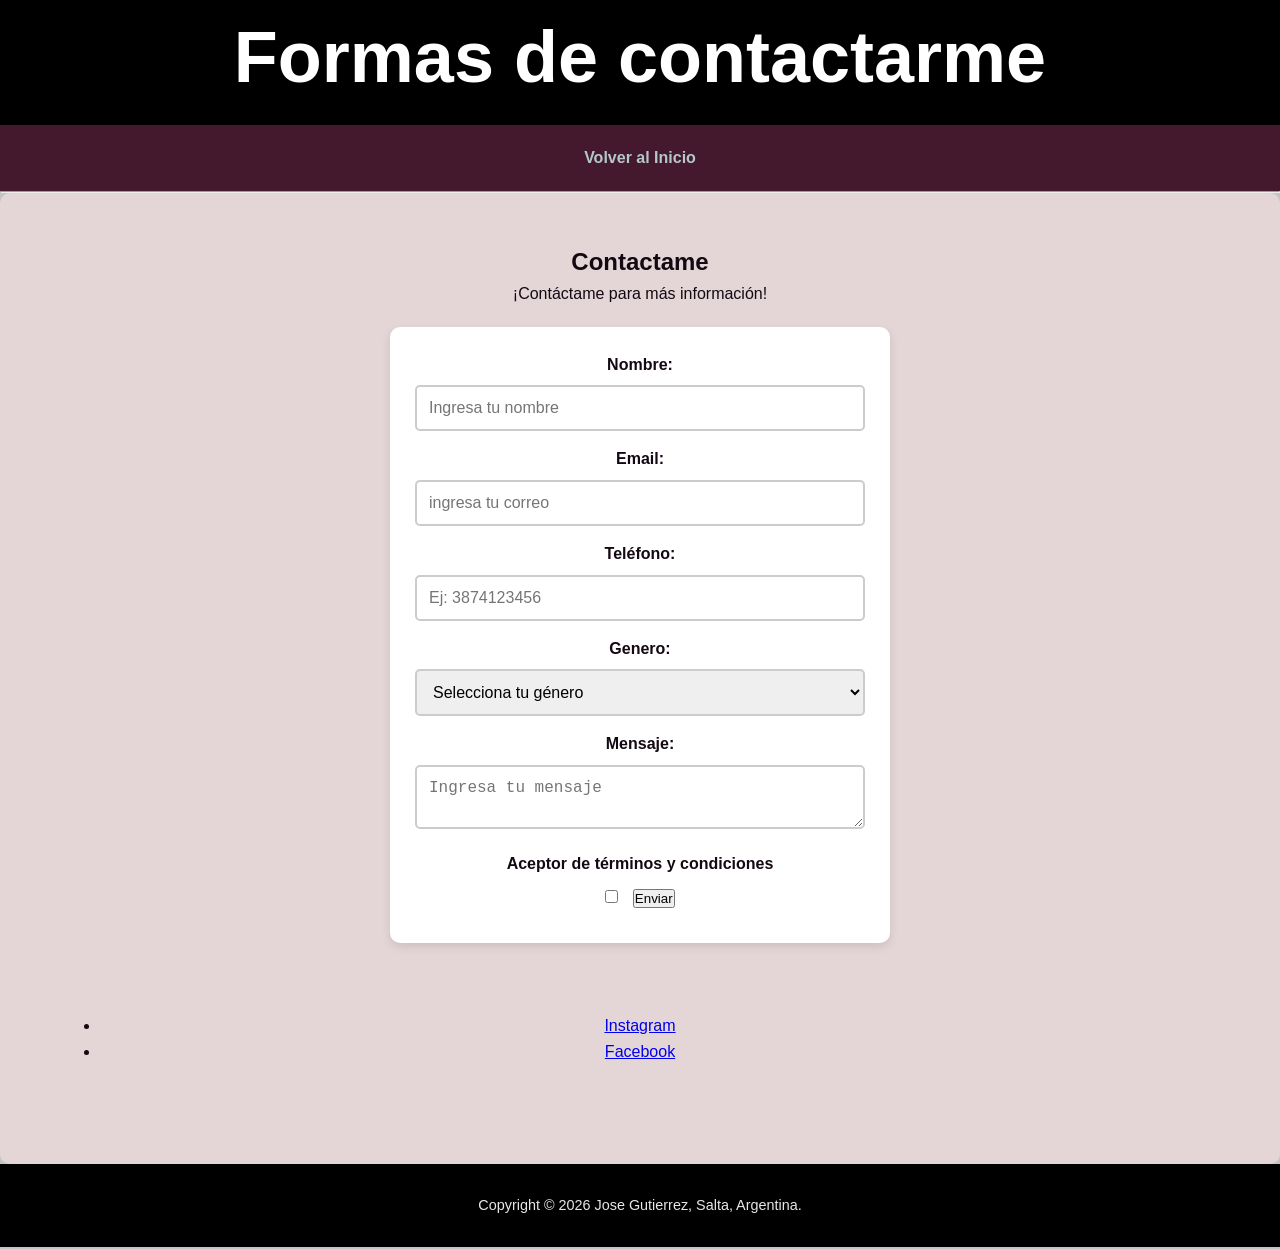
==== contact.html @ 1a303deb "vincular navegacion index y contact" ====
<!DOCTYPE html>
<html lang="es">
<head>
    <meta charset="UTF-8">
    <meta name="viewport" content="width=device-width, initial-scale=1.0">
    <title>Jose Gutierrez - Mi primera pagina</title>
    <link rel="stylesheet" href="style.css">

</head>
<body>
    <header>
        <h1>Formas de contactarme</h1>
        <nav>
            <a href="index.html">Volver al Inicio</a>
        </nav>
    </header>
    
     <hr>

    <main>
        <section id="contacto" class="section-container">
            <div >
                <h1 class="title">Contactame</h1>
                <p>¡Contáctame para más información!</p>
                <form action="" class="form-container">
                    
                    <label for="nombre">Nombre:</label>
                    <input type="text" id="nombre" name="nombre" required placeholder="Ingresa tu nombre" minlength="3">
                    <label for="email">Email:</label>
                    <input type="email" id="email" name="email" required placeholder="ingresa tu correo">
                    <label for="telefono">Teléfono:</label>
                    <input type="tel" id="telefono" name="telefono" placeholder="Ej: 3874123456" pattern="[0-9]{10}" 
                    title="Debe contener 10 dígitos (característica sin 0 y número sin 15)"
                    required>
                    <label for="genero">Genero:</label>
                    <select id="genero" name="genero" required>
                        <option value="">Selecciona tu género</option>
                        <option value="masculino">Masculino</option>
                        <option value="femenino">Femenino</option>
                        <option value="otro">Otro</option>
                    </select>
                    <label for="mensaje">Mensaje:</label>
                    <textarea id="mensaje" name="mensaje" required placeholder="Ingresa tu mensaje" minlength="10"></textarea>
                    <label for="terminos">Aceptor de términos y condiciones</label>
                    <input class="input-checkbox" type="checkbox" id="terminos" name="terminos" required>
                    <button type="submit">Enviar</button>
                </form>
            </div>

        <section id="redes">
            <ul>
                <li><a href="https://www.instagram.com/josemgutierrez99" target="_blank">Instagram</a></li>
                <li><a href="https://www.facebook.com/profile.php?id=100080589291864" target="_blank">Facebook</a></li>
            </ul>
        </section>
    </main>

    <footer>
        <p>Copyright © 2026 Jose Gutierrez, Salta, Argentina.</p>
    </footer>
</body>
</html>
---- style.css ----
/* 1. general */
* {
    margin: 0;
    padding: 0;
    box-sizing: border-box;
}

body {
    background-color: #c4c4c4; /* Fondo gris */
    font-family: 'Arial', sans-serif;   
    line-height: 1.6;
    color: #140913;
    padding: 0px;
}

/* 2. Encabezado (Header) */
header {
    text-align: center;
    padding: 0px 0px;
    background: rgb(0, 0, 0);
    color: white;
}

header h1 {
    font-size: 4.5rem;  
    margin-bottom: 10px;/* Título grande y con espacio debajo */
}

header hr { 
    width: 100%;
    height: 5px;  
    background-color: #000000;/* Línea negra debajo del título */
    border: none;
    margin: 20px auto;
}

/* 3. Navegación (Menu) */
nav {
    background-color: #44192d;
    padding: 20px;
    text-align: center;
    top: 0;
    z-index: 1000;
}
nav ul li {
    display: inline; /* Pone los links uno al lado del otro */
    margin: 0 50px;
}
nav a {
    text-decoration: none;
    color: #b5c7c9;
    font-weight: bold;
    transition: color 0.3s;
}
/* 4. Principal */
section {
    background-color: rgb(228, 214, 214);
    padding: 50px;
    border-radius: 10px;
    text-align: center;/* Centra el texto dentro de la sección */
}

h2 {
    color: #06021d;
    margin-bottom: 20px;
}
/* 5. Imágenes */
img {
    display: block;
    margin: 10px auto;
    border-radius: 10px; /* Bordes redondeados en las fotos */
    max-width: 100%; /* Para que no se salgan de la pantalla en celulares */
    height: auto;
}

/* 6. Listas y Enlaces de contacto */

.form-container {
    max-width: 500px;
    margin: 20px auto;
    padding: 25px;
    background-color: #ffffff;
    border-radius: 10px; 
    box-shadow: 0 4px 10px rgba(0,0,0,0.1);
}

.form-container label {
    display: block; 
    margin-bottom: 8px;
    font-weight: bold;
}

.form-container input, 
.form-container select, 
.form-container textarea {
    width: 100%; 
    padding: 12px; 
    margin-bottom: 15px;
    border: 2px solid #ccc;
    border-radius: 5px;
    box-sizing: border-box;
    font-size: 16px;
}

input:focus, select:focus, textarea:focus {
    outline: none;
    border-color: #3498db;
    box-shadow: 0 0 8px rgba(52, 152, 219, 0.3);
}

input:valid, select:valid, textarea:valid {
    border-color: #2ecc71;
    background-color: #f0fff4;
}

input:invalid:not(:placeholder-shown),
textarea:invalid:not(:placeholder-shown) {
    border-color: #e74c3c;
    background-color: #fff5f5;
}

.input-checkbox {
    width: auto !important;
    margin-right: 10px;
}

/* 7. Pie de página (Footer) */
footer {
    text-align: center;
    padding: 30px;
    color: #e7e7e7;
    font-size: 0.9rem;
    background: rgb(0, 0, 0);
}
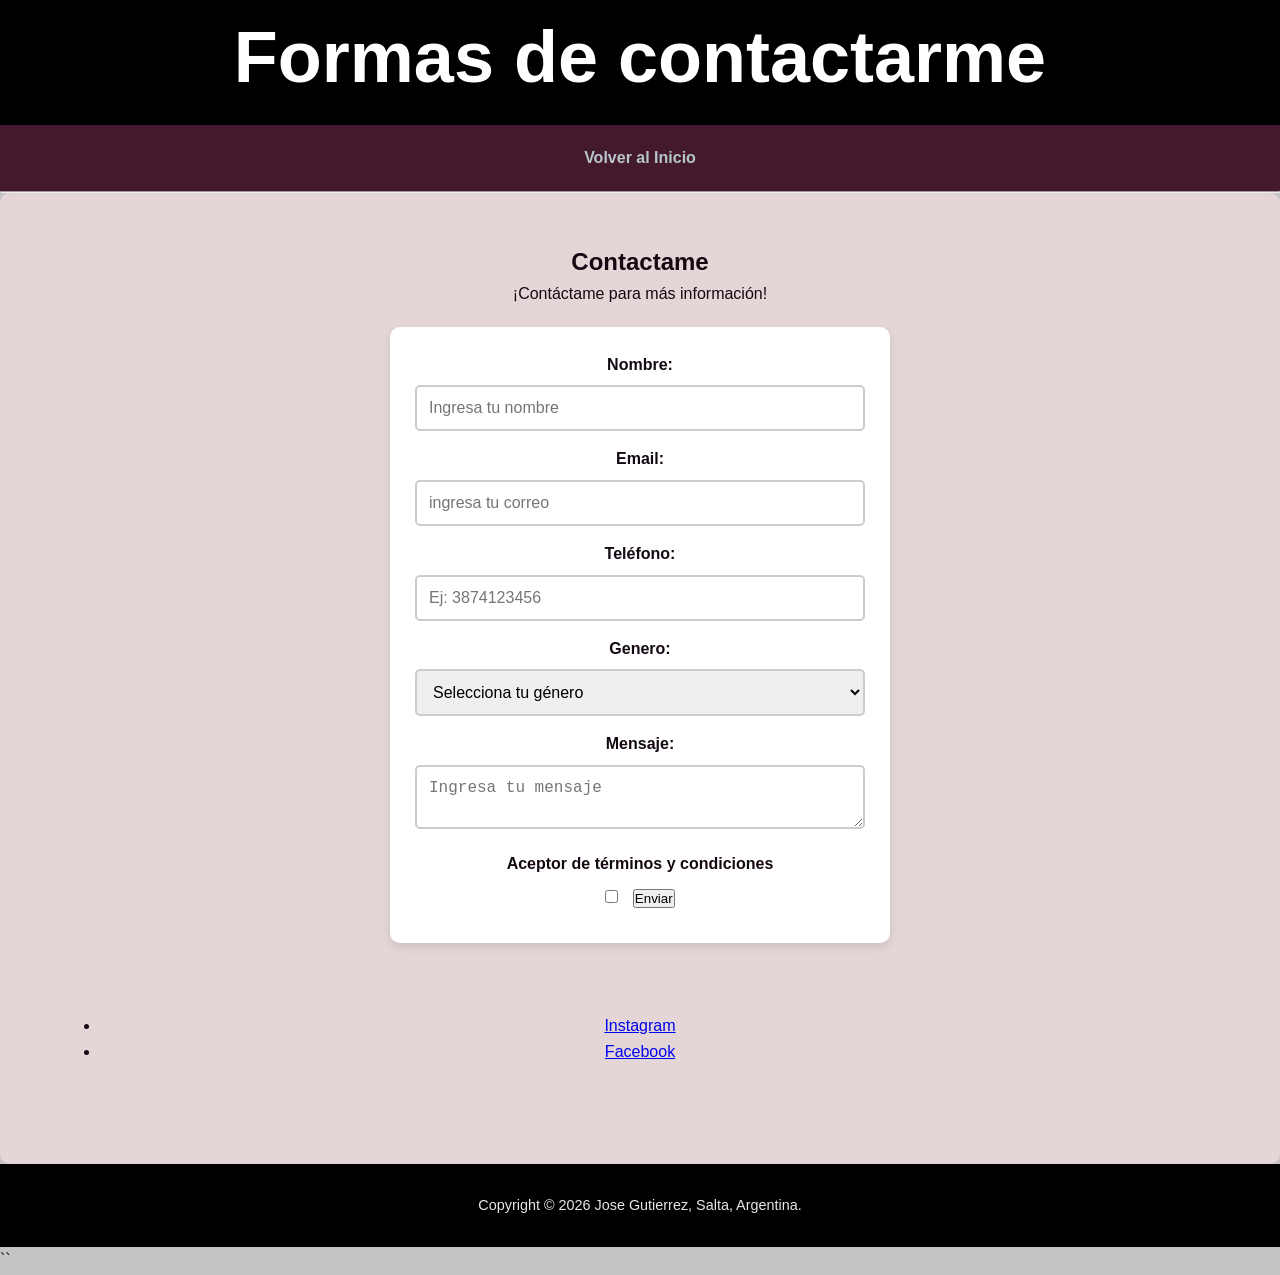
==== commit fc14598e: "Crear pagina de contacto contact.html" ====
--- a/contact.html
+++ b/contact.html
@@ -59,4 +59,5 @@
         <p>Copyright © 2026 Jose Gutierrez, Salta, Argentina.</p>
     </footer>
 </body>
-</html>+</html>
+``
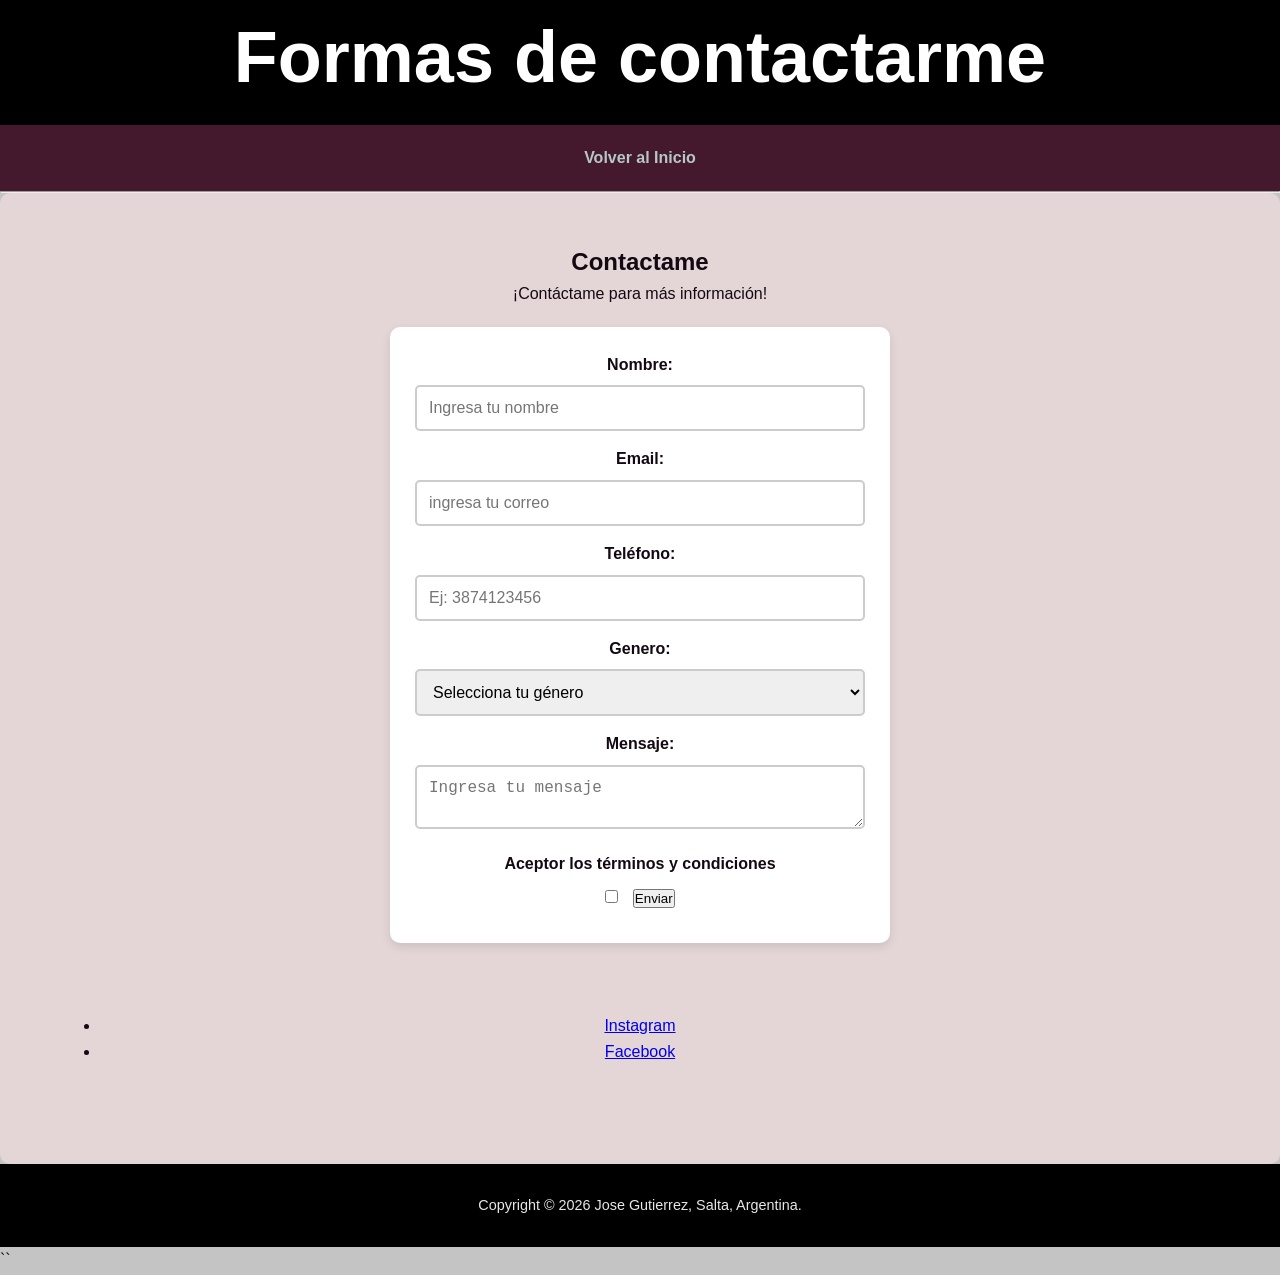
==== commit 2379679d: "Implementar validaciones HTML5 en el formulario" ====
--- a/contact.html
+++ b/contact.html
@@ -41,7 +41,7 @@
                     </select>
                     <label for="mensaje">Mensaje:</label>
                     <textarea id="mensaje" name="mensaje" required placeholder="Ingresa tu mensaje" minlength="10"></textarea>
-                    <label for="terminos">Aceptor de términos y condiciones</label>
+                    <label for="terminos">Aceptor los términos y condiciones</label>
                     <input class="input-checkbox" type="checkbox" id="terminos" name="terminos" required>
                     <button type="submit">Enviar</button>
                 </form>
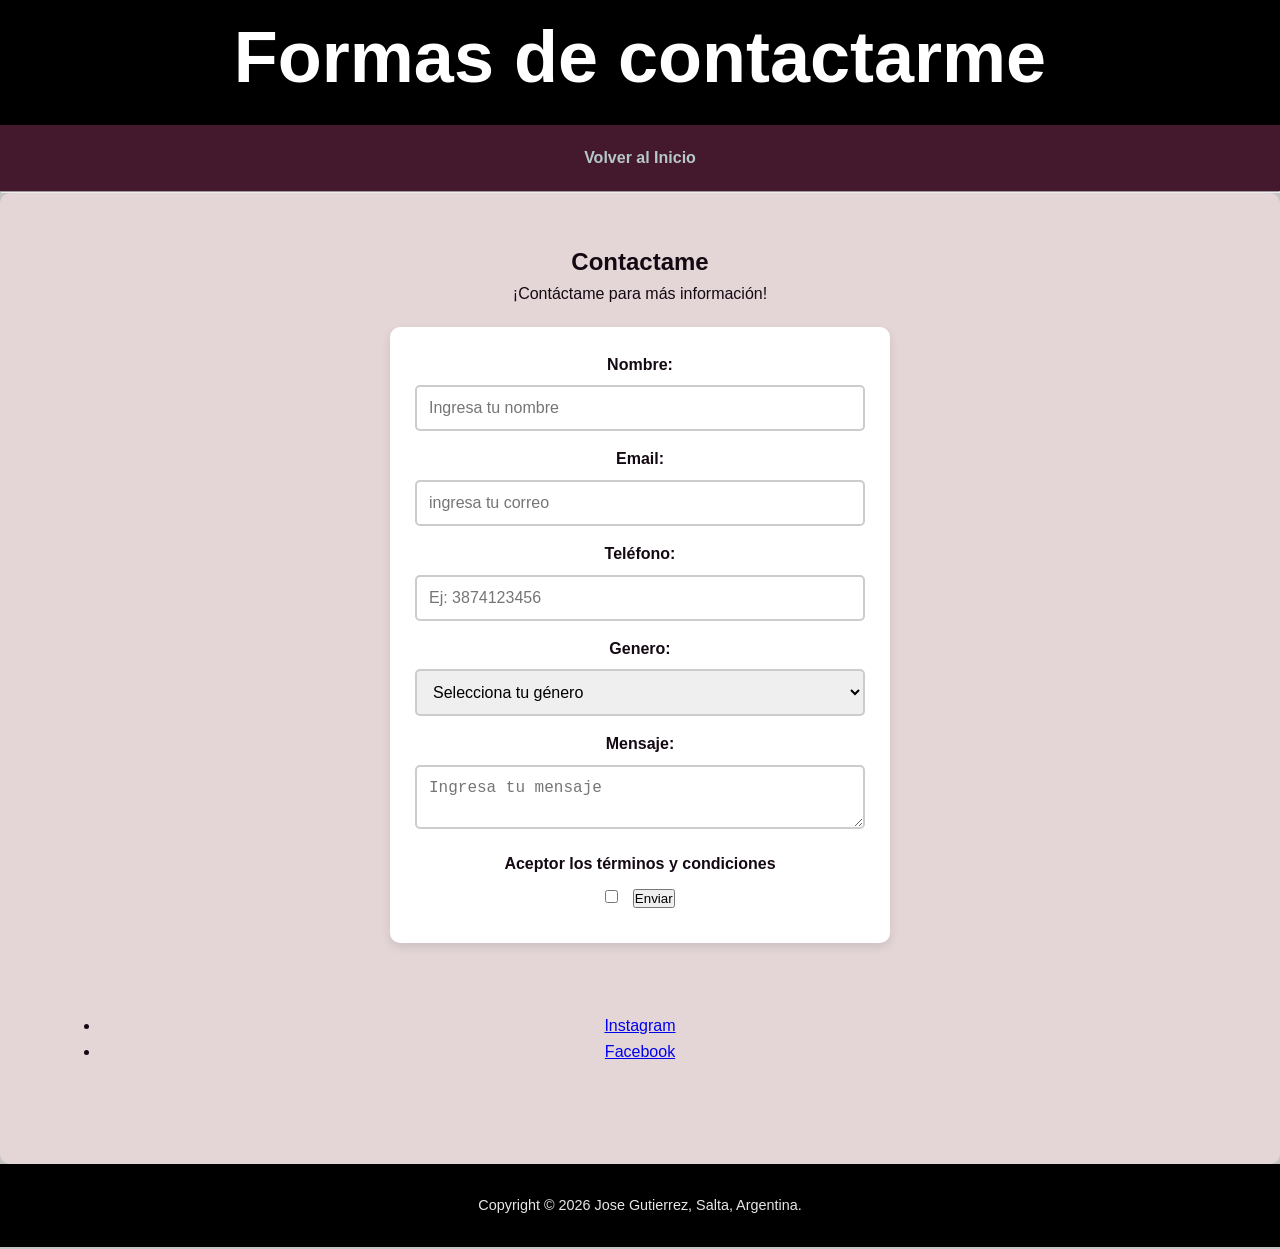
==== commit fcd68fbd: "Agregar enlaces a redes sociales" ====
--- a/contact.html
+++ b/contact.html
@@ -60,4 +60,3 @@
     </footer>
 </body>
 </html>
-``
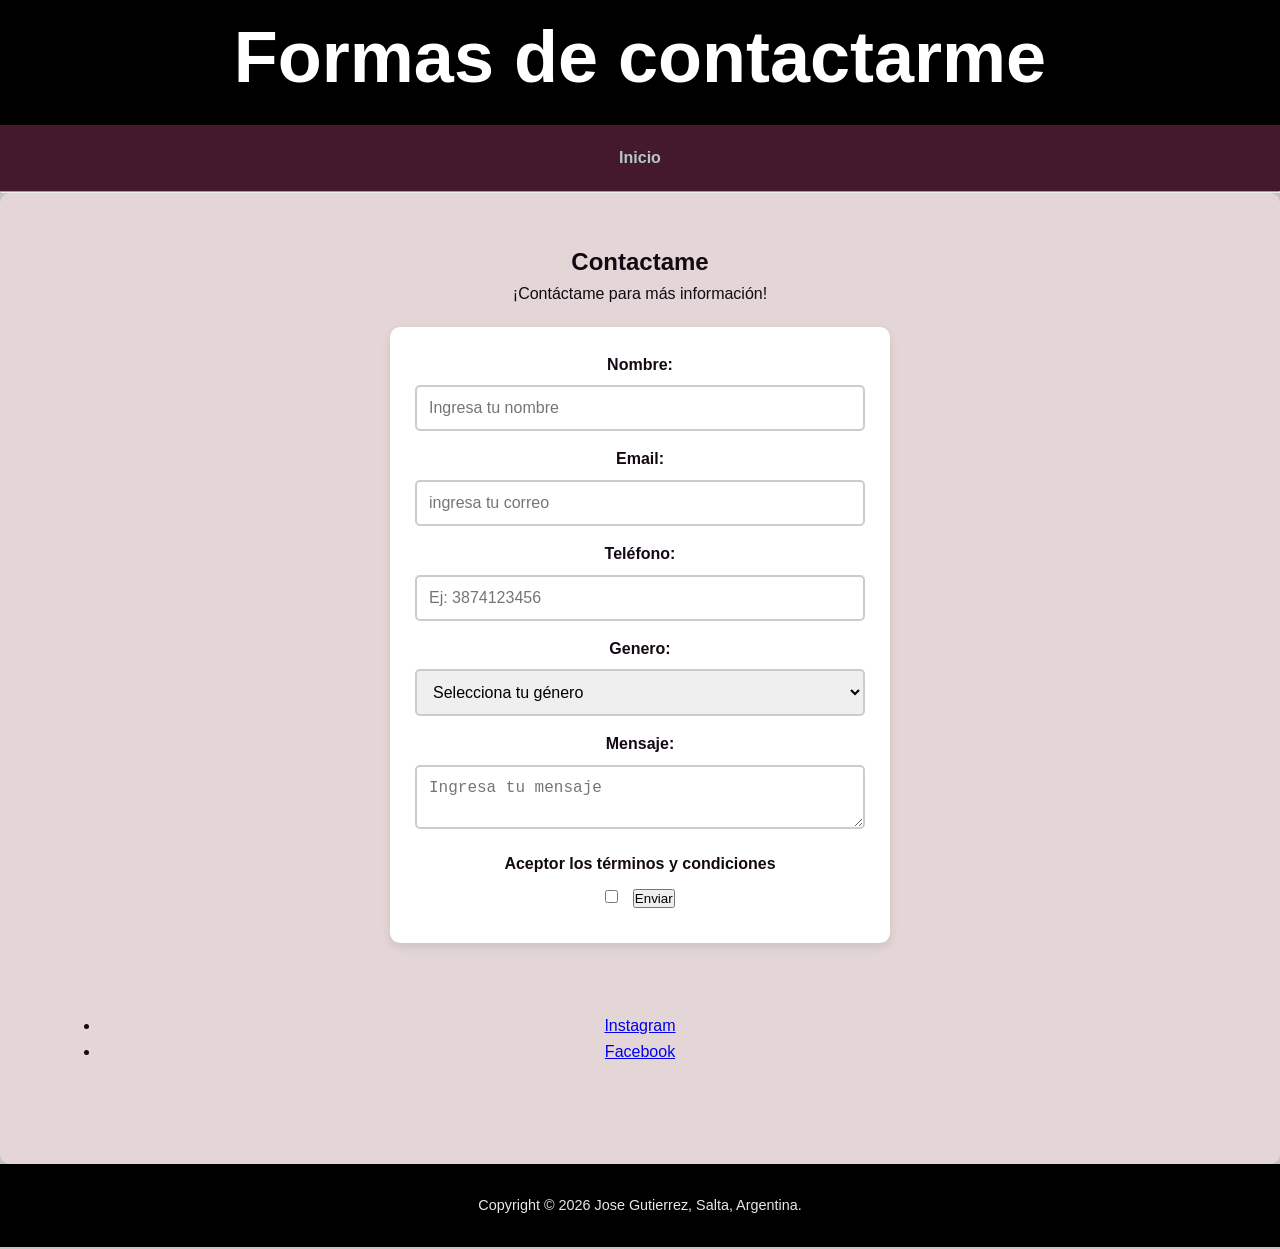
==== commit 692f455e: "Cambio de nombre del destino de enlace INICIO" ====
--- a/contact.html
+++ b/contact.html
@@ -11,7 +11,7 @@
     <header>
         <h1>Formas de contactarme</h1>
         <nav>
-            <a href="index.html">Volver al Inicio</a>
+            <a href="index.html">Inicio</a>
         </nav>
     </header>
     
--- a/style.css
+++ b/style.css
@@ -73,7 +73,7 @@
     height: auto;
 }
 
-/* 6. Listas y Enlaces de contacto */
+/* 6. Listas y Enlaces a redes sociales personales */
 
 .form-container {
     max-width: 500px;
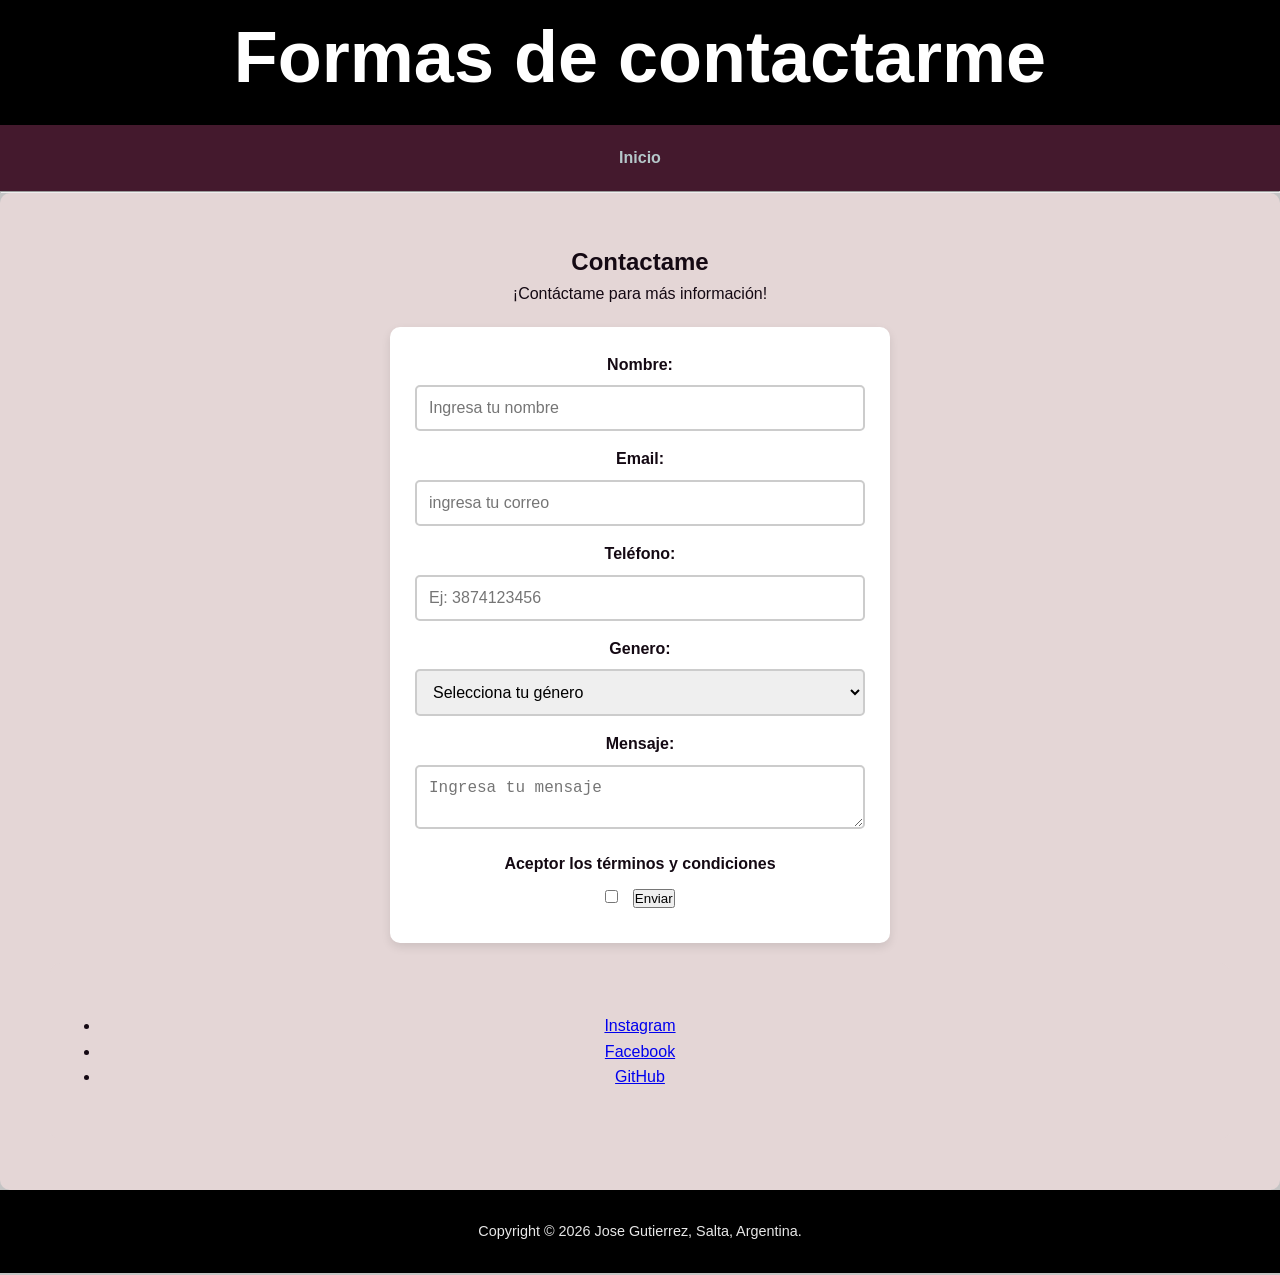
==== commit 80c3eb87: "Enlace a mi GitHub" ====
--- a/contact.html
+++ b/contact.html
@@ -51,6 +51,7 @@
             <ul>
                 <li><a href="https://www.instagram.com/josemgutierrez99" target="_blank">Instagram</a></li>
                 <li><a href="https://www.facebook.com/profile.php?id=100080589291864" target="_blank">Facebook</a></li>
+                <li><a href="https://github.com/Gutierrez-Jose-M" target="_blank">GitHub</a></li>
             </ul>
         </section>
     </main>
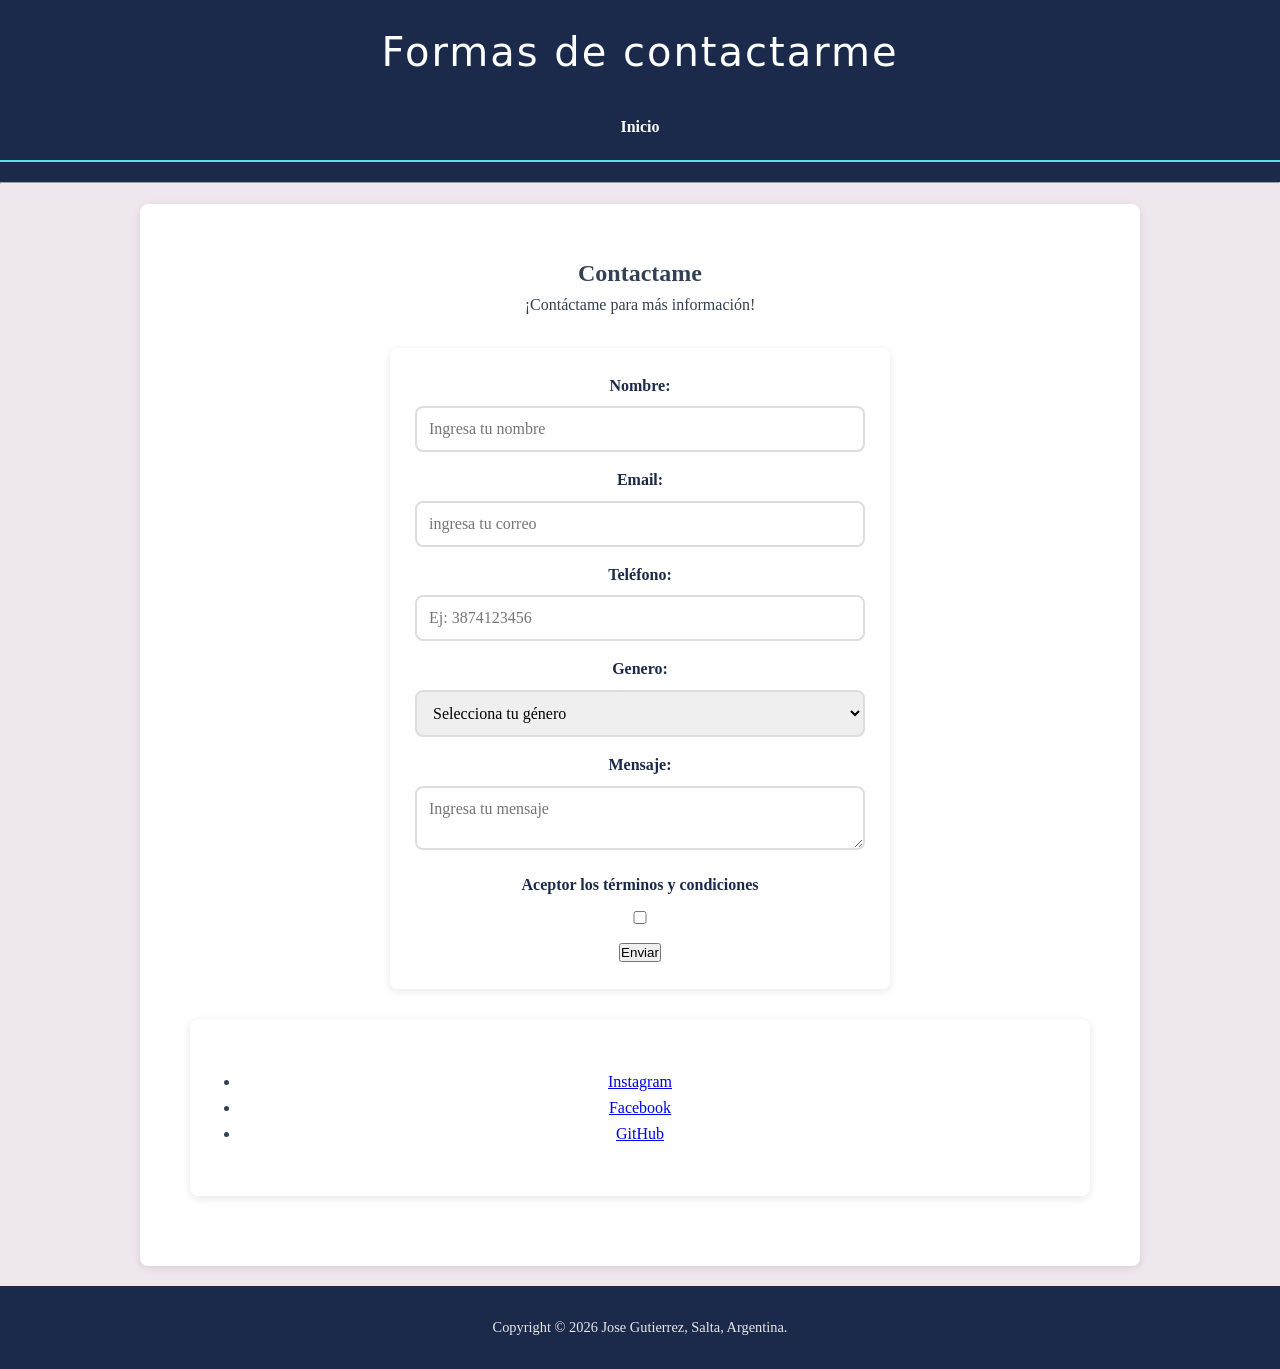
==== commit 1f73ab8b: "Tipografia Limeligh y Caveat Brush" ====
--- a/contact.html
+++ b/contact.html
@@ -4,6 +4,11 @@
     <meta charset="UTF-8">
     <meta name="viewport" content="width=device-width, initial-scale=1.0">
     <title>Jose Gutierrez - Mi primera pagina</title>
+    
+    <link rel="preconnect" href="https://fonts.googleapis.com">
+    <link rel="preconnect" href="https://fonts.gstatic.com" crossorigin>
+    <link href="https://fonts.googleapis.com/css2?family=Monoton&family=EB+Garamond:wght@400;600&display=swap" rel="stylesheet">
+    
     <link rel="stylesheet" href="style.css">
 
 </head>
--- a/style.css
+++ b/style.css
@@ -1,3 +1,16 @@
+/* variables CSS */
+:root {
+    --color-primary: #5cdee7;
+    --color-secondary: #1B2A4A;
+    --color-accent: #157a0c;
+    --color-text: #334155;
+    --color-bg: #eee7ee; /* Tu color de fondo personalizado */
+    --radius: 8px;
+    --shadow: 0 2px 8px rgba(0,0,0,0.1);    
+    --font-titles: 'Limelight', system-ui;
+    --font-body: 'Caveat Brush', serif;
+}
+
 /* 1. general */
 * {
     margin: 0;
@@ -6,88 +19,110 @@
 }
 
 body {
-    background-color: #c4c4c4; /* Fondo gris */
-    font-family: 'Arial', sans-serif;   
+    background-color: var(--color-bg); /* Aplicamos tu variable de fondo */
+    font-family: var(--font-body);    /* Aplicamos EB Garamond al texto general */
+    font-size: 1rem;
     line-height: 1.6;
-    color: #140913;
+    color: var(--color-text);
     padding: 0px;
 }
 
 /* 2. Encabezado (Header) */
 header {
     text-align: center;
-    padding: 0px 0px;
-    background: rgb(0, 0, 0);
+    padding: 20px 0px;
+    background: var(--color-secondary);
     color: white;
 }
 
 header h1 {
-    font-size: 4.5rem;  
-    margin-bottom: 10px;/* Título grande y con espacio debajo */
+    font-size: 2.5rem;  
+    font-family: var(--font-titles);
+    font-weight: 400;
+    letter-spacing: 2px;
+    margin-bottom: 10px;
 }
 
 header hr { 
     width: 100%;
     height: 5px;  
-    background-color: #000000;/* Línea negra debajo del título */
+    background-color: var(--color-primary);
     border: none;
     margin: 20px auto;
 }
 
 /* 3. Navegación (Menu) */
 nav {
-    background-color: #44192d;
+    background-color: var(--color-secondary);
     padding: 20px;
     text-align: center;
-    top: 0;
-    z-index: 1000;
+    border-bottom: 2px solid var(--color-primary);
 }
+
 nav ul li {
-    display: inline; /* Pone los links uno al lado del otro */
+    display: inline; 
     margin: 0 50px;
 }
+
 nav a {
     text-decoration: none;
-    color: #b5c7c9;
+    color: white;
     font-weight: bold;
     transition: color 0.3s;
 }
+
+nav a:hover {
+    color: var(--color-primary); /* Cambiado a primary para que resalte más */
+}
+
 /* 4. Principal */
 section {
-    background-color: rgb(228, 214, 214);
+    background-color: white;
     padding: 50px;
-    border-radius: 10px;
-    text-align: center;/* Centra el texto dentro de la sección */
+    border-radius: var(--radius);
+    text-align: center;
+    max-width: 1000px;
+    margin: 20px auto;
+    box-shadow: var(--shadow);
 }
 
 h2 {
-    color: #06021d;
+    color: var(--color-secondary);
     margin-bottom: 20px;
+    font-family: var(--font-titles);
+    font-size: 1.8rem;  
 }
+
+h3 {
+    font-family: var(--font-titles);
+    font-size: 1.3rem;
+}
+
 /* 5. Imágenes */
 img {
     display: block;
     margin: 10px auto;
-    border-radius: 10px; /* Bordes redondeados en las fotos */
-    max-width: 100%; /* Para que no se salgan de la pantalla en celulares */
+    border-radius: var(--radius); 
+    max-width: 100%; 
     height: auto;
+    box-shadow: var(--shadow);
 }
 
-/* 6. Listas y Enlaces a redes sociales personales */
-
+/* 6. Formulario */
 .form-container {
     max-width: 500px;
-    margin: 20px auto;
+    margin: 30px auto;
     padding: 25px;
     background-color: #ffffff;
-    border-radius: 10px; 
-    box-shadow: 0 4px 10px rgba(0,0,0,0.1);
+    border-radius: var(--radius); 
+    box-shadow: var(--shadow);
 }
 
 .form-container label {
     display: block; 
     margin-bottom: 8px;
     font-weight: bold;
+    color: var(--color-secondary);
 }
 
 .form-container input, 
@@ -96,32 +131,18 @@
     width: 100%; 
     padding: 12px; 
     margin-bottom: 15px;
-    border: 2px solid #ccc;
-    border-radius: 5px;
+    border: 2px solid #ddd;
+    border-radius: var(--radius);
     box-sizing: border-box;
     font-size: 16px;
+    font-family: var(--font-body); /* Usamos la fuente de cuerpo en los inputs */
 }
 
+/* Interacción y Estados */
 input:focus, select:focus, textarea:focus {
     outline: none;
-    border-color: #3498db;
-    box-shadow: 0 0 8px rgba(52, 152, 219, 0.3);
-}
-
-input:valid, select:valid, textarea:valid {
-    border-color: #2ecc71;
-    background-color: #f0fff4;
-}
-
-input:invalid:not(:placeholder-shown),
-textarea:invalid:not(:placeholder-shown) {
-    border-color: #e74c3c;
-    background-color: #fff5f5;
-}
-
-.input-checkbox {
-    width: auto !important;
-    margin-right: 10px;
+    border-color: var(--color-primary);
+    box-shadow: 0 0 8px rgba(92, 222, 231, 0.3);
 }
 
 /* 7. Pie de página (Footer) */
@@ -130,5 +151,5 @@
     padding: 30px;
     color: #e7e7e7;
     font-size: 0.9rem;
-    background: rgb(0, 0, 0);
-}+    background: var(--color-secondary);
+}   
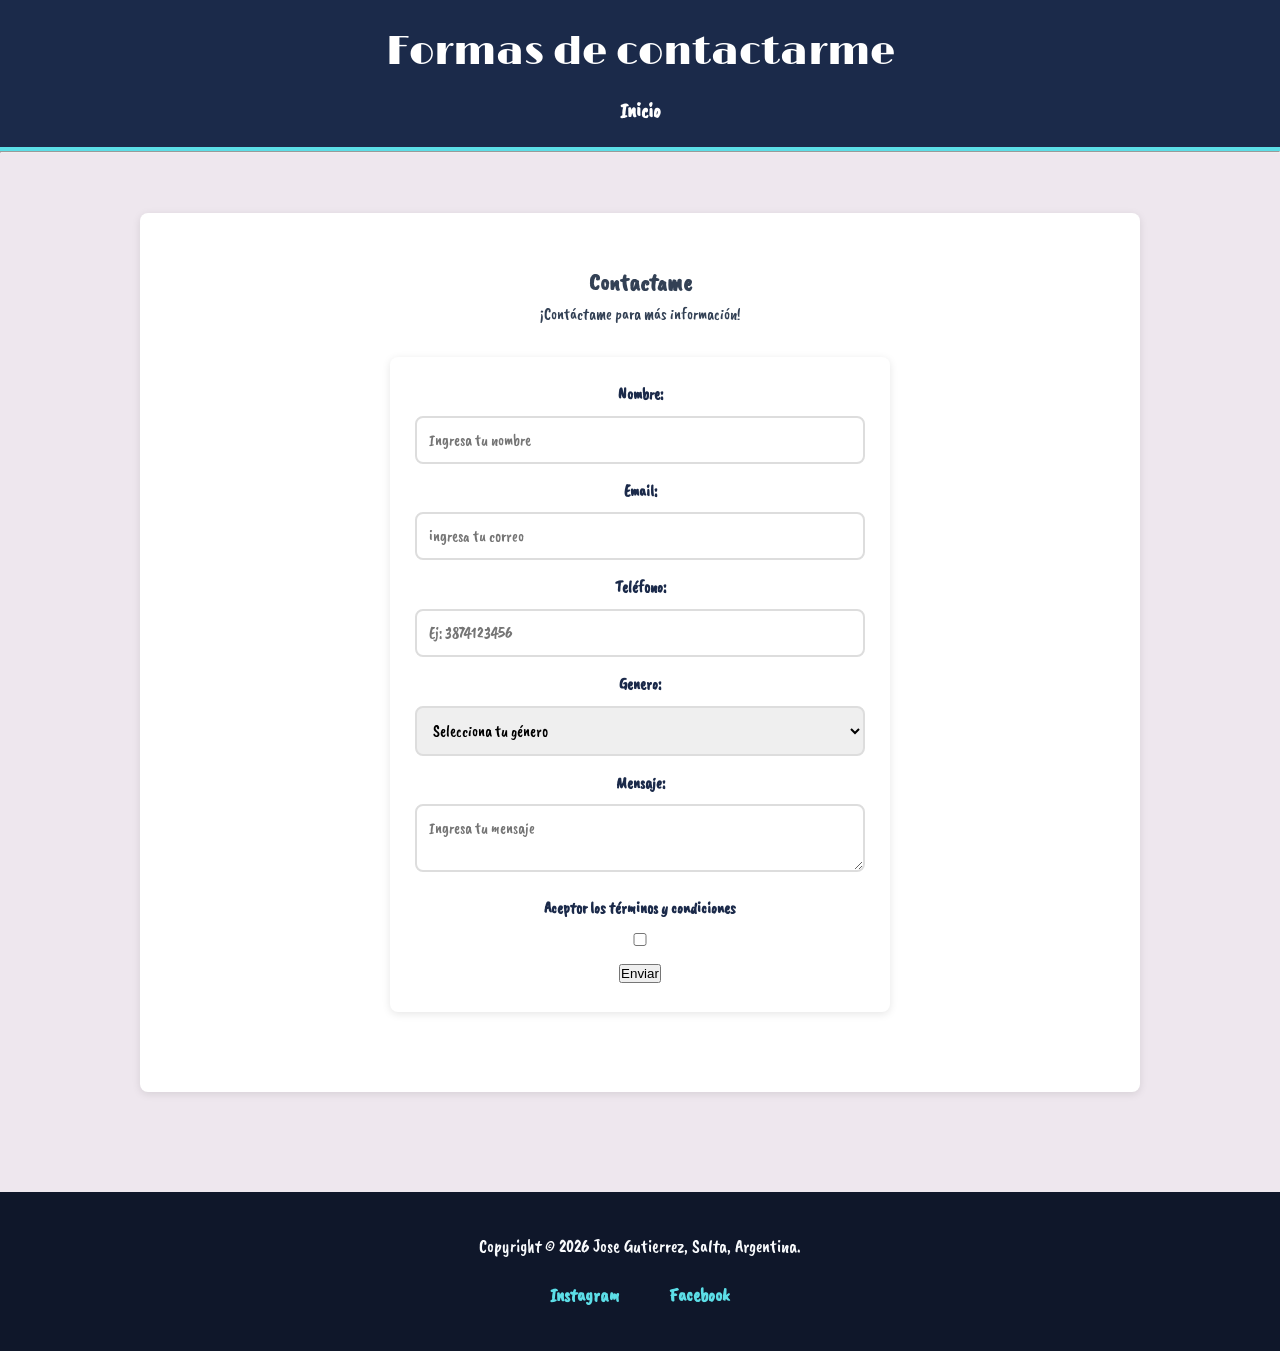
==== commit 89ac79d1: "actualizar" ====
--- a/contact.html
+++ b/contact.html
@@ -7,7 +7,7 @@
     
     <link rel="preconnect" href="https://fonts.googleapis.com">
     <link rel="preconnect" href="https://fonts.gstatic.com" crossorigin>
-    <link href="https://fonts.googleapis.com/css2?family=Monoton&family=EB+Garamond:wght@400;600&display=swap" rel="stylesheet">
+    <link href="https://fonts.googleapis.com/css2?family=Caveat+Brush&family=Limelight&display=swap" rel="stylesheet">
     
     <link rel="stylesheet" href="style.css">
 
@@ -51,18 +51,15 @@
                     <button type="submit">Enviar</button>
                 </form>
             </div>
-
-        <section id="redes">
-            <ul>
-                <li><a href="https://www.instagram.com/josemgutierrez99" target="_blank">Instagram</a></li>
-                <li><a href="https://www.facebook.com/profile.php?id=100080589291864" target="_blank">Facebook</a></li>
-                <li><a href="https://github.com/Gutierrez-Jose-M" target="_blank">GitHub</a></li>
-            </ul>
         </section>
     </main>
 
     <footer>
         <p>Copyright © 2026 Jose Gutierrez, Salta, Argentina.</p>
+        <div class="footer-links">
+         <a href="https://www.instagram.com/josemgutierrez99" target="_blank">Instagram</a>
+         <a href="https://www.facebook.com/profile.php?id=100080589291864" target="_blank">Facebook</a>
+        </div>
     </footer>
 </body>
 </html>
--- a/style.css
+++ b/style.css
@@ -4,14 +4,14 @@
     --color-secondary: #1B2A4A;
     --color-accent: #157a0c;
     --color-text: #334155;
-    --color-bg: #eee7ee; /* Tu color de fondo personalizado */
+    --color-bg: #eee7ee;
     --radius: 8px;
     --shadow: 0 2px 8px rgba(0,0,0,0.1);    
-    --font-titles: 'Limelight', system-ui;
-    --font-body: 'Caveat Brush', serif;
-}
-
-/* 1. general */
+    --font-titles: 'Limelight', system-ui;   
+    --font-body: 'Caveat Brush', cursive;
+}
+
+/* 1. General */
 * {
     margin: 0;
     padding: 0;
@@ -19,60 +19,79 @@
 }
 
 body {
-    background-color: var(--color-bg); /* Aplicamos tu variable de fondo */
-    font-family: var(--font-body);    /* Aplicamos EB Garamond al texto general */
-    font-size: 1rem;
-    line-height: 1.6;
+    background-color: var(--color-bg);
+    font-family: var(--font-body);    
+    font-size: 1rem; 
+    line-height: 1.6;    
     color: var(--color-text);
-    padding: 0px;
-}
-
-/* 2. Encabezado (Header) */
-header {
-    text-align: center;
-    padding: 20px 0px;
+}
+
+/* 2. Header con Flexbox */
+    header {
     background: var(--color-secondary);
-    color: white;
+    padding: 20px; 
+    color: white;
+    display: flex;
+    justify-content: space-between; 
+    align-items: center;           /* Centra todo verticalmente */
+    border-bottom: 4px solid var(--color-primary);
+    gap: 10px;
+    flex-direction: column;
+    grid-area: header;
+}
+.header-container {
+    display: flex;
+    justify-content: space-between;
+    align-items: center;
+    width: 100%;
+    max-width: 1200px;
+    margin: 0 auto; 
+    padding: 10px 5%;
+    flex-direction: column;
+}
+
+.logo {
+    text-align: left;
+    flex-shrink: 0;
 }
 
 header h1 {
     font-size: 2.5rem;  
     font-family: var(--font-titles);
     font-weight: 400;
-    letter-spacing: 2px;
-    margin-bottom: 10px;
-}
-
-header hr { 
-    width: 100%;
-    height: 5px;  
-    background-color: var(--color-primary);
-    border: none;
-    margin: 20px auto;
-}
-
-/* 3. Navegación (Menu) */
-nav {
-    background-color: var(--color-secondary);
-    padding: 20px;
-    text-align: center;
-    border-bottom: 2px solid var(--color-primary);
-}
-
-nav ul li {
-    display: inline; 
-    margin: 0 50px;
+    margin: 0; 
+}
+
+header p {
+    font-family: var(--font-body);
+    font-size: 1rem;
+    margin: 0;
+}
+/* 3. Menu con Flexbox */
+nav ul {
+    display: flex;       /* Ponemos los li en fila */
+    list-style: none;
+    gap: 10px;
+    margin: 0;
+    padding: 0;
+    flex-wrap: wrap;
+    justify-content: center;
 }
 
 nav a {
     text-decoration: none;
     color: white;
     font-weight: bold;
-    transition: color 0.3s;
-}
-
+    font-size: 1.3rem;
+    transition: all 0.3s ease;
+    font-family: var(--font-body);
+}
+
+/* Efecto Hover */
 nav a:hover {
-    color: var(--color-primary); /* Cambiado a primary para que resalte más */
+    color: var(--color-primary);
+    text-shadow: 0 0 10px rgba(92, 222, 231, 0.5);
+    transform: translateY(-2px); 
 }
 
 /* 4. Principal */
@@ -82,7 +101,7 @@
     border-radius: var(--radius);
     text-align: center;
     max-width: 1000px;
-    margin: 20px auto;
+    margin: 30px auto;
     box-shadow: var(--shadow);
 }
 
@@ -92,16 +111,17 @@
     font-family: var(--font-titles);
     font-size: 1.8rem;  
 }
-
 h3 {
     font-family: var(--font-titles);
-    font-size: 1.3rem;
+    font-size: 1.3rem;   
+    color: var(--color-primary);
+    margin-bottom: 15px;
 }
 
 /* 5. Imágenes */
 img {
     display: block;
-    margin: 10px auto;
+    margin: 20px auto;
     border-radius: var(--radius); 
     max-width: 100%; 
     height: auto;
@@ -135,10 +155,9 @@
     border-radius: var(--radius);
     box-sizing: border-box;
     font-size: 16px;
-    font-family: var(--font-body); /* Usamos la fuente de cuerpo en los inputs */
-}
-
-/* Interacción y Estados */
+    font-family: var(--font-body);
+}
+
 input:focus, select:focus, textarea:focus {
     outline: none;
     border-color: var(--color-primary);
@@ -147,9 +166,246 @@
 
 /* 7. Pie de página (Footer) */
 footer {
+    background-color: #0f172a;    /* Fondo oscuro (profundo) */
+    color: #f8fafc;             /* Texto claro */
+    padding: 40px 20px;
     text-align: center;
-    padding: 30px;
-    color: #e7e7e7;
-    font-size: 0.9rem;
-    background: var(--color-secondary);
-}   +    margin-top: 40px;          /* Espacio con la sección de arriba */
+    font-family: var(--font-body);
+}
+
+footer p {
+    margin-bottom: 20px;
+    font-size: 1.1rem;
+}
+
+/* Contenedor de links de redes */
+.footer-links {
+    display: flex;
+    justify-content: center;
+    list-style: none;
+    padding: 0;
+    gap: 50px; /* Espacio entre los links */
+    margin-top: 20px;
+}
+
+.footer-links a {
+    color: var(--color-primary);
+    text-decoration: none;
+    font-weight: bold;
+    font-size: 1.2rem;
+    transition: all 0.3s ease;
+}
+
+/* Efecto para los links */
+.footer-links a:hover {
+    color: white;
+    text-shadow: 0 0 10px var(--color-primary);
+    transform: scale(1.1);
+    display: inline-block;
+}
+
+/* Contenedor de las tarjetas */
+.cards-container {
+    display: flex;
+    flex-wrap: wrap;
+    gap: 25px;        /* Espacio entre tarjetas */
+    justify-content: center;
+    padding: 40px 5%;
+}
+
+.card {
+    flex: 1 1 280px;       
+    background-color: white;
+    padding: 25px;
+    border-radius: var(--radius);
+    box-shadow: var(--shadow);
+    text-align: center;
+    border-top: 5px solid var(--color-primary); 
+    
+    /* Preparación para la animación */
+    transition: transform 0.3s ease, box-shadow 0.3s ease;
+}
+
+/* Imágenes dentro de las tarjetas */
+.card-img {
+    width: 100%;
+    max-width: 200px; 
+    height: auto;
+    margin: 15px auto;
+    border-radius: var(--radius);
+}
+
+.card:hover {
+    transform: translateY(-4px); 
+    box-shadow: 0 10px 20px rgba(0,0,0,0.2); 
+    cursor: pointer;
+}
+
+.card h2 {
+    font-size: 1.8rem;
+    margin-bottom: 10px;
+}
+
+.card h3 {
+    font-size: 1.3rem;
+    margin-bottom: 10px;
+}
+
+.btn-cta {
+    display: inline-block;
+    padding: 15px 35px;
+    background-color: var(--color-primary);
+    color: var(--color-secondary);
+    text-decoration: none;
+    font-weight: bold;
+    border-radius: 50px;
+    font-size: 1.2rem;
+    transition: all 0.3s ease;
+    box-shadow: 0 4px 15px rgba(92, 222, 231, 0.4);
+    font-family: var(--font-titles); 
+    letter-spacing: 1px;
+}
+
+.btn-cta:hover {
+    transform: translateY(-5px) scale(1.05); 
+    background-color: white;
+    box-shadow: 0 8px 25px rgba(255, 255, 255, 0.3);
+}
+
+/* Etiqueta al área del mapa */
+header { grid-area: header; }
+.sidebar { grid-area: sidebar; }
+main { grid-area: main; }
+footer { grid-area: footer; }
+
+.sidebar {
+    background-color: var(--color-secondary);
+    color: white;
+    padding: 30px 20px;
+    border-right: 2px solid var(--color-primary);
+}
+
+.sidebar h3 {
+    color: var(--color-primary);
+    font-size: 1.2rem;
+    margin-bottom: 20px;
+}
+
+.sidebar ul {
+    list-style: none;
+    padding: 0;
+}
+
+.sidebar li {
+    margin-bottom: 15px;
+}
+
+.sidebar a {
+    color: white;
+    text-decoration: none;
+    font-size: 1.1rem;
+    transition: 0.3s;
+}
+
+.sidebar a:hover {
+    color: var(--color-primary);
+    padding-left: 5px;
+}
+
+/* 7. Galería */
+.galeria-grid {
+    display: grid;
+    grid-template-columns: repeat(auto-fit, minmax(280px, 1fr));
+    gap: 1.25rem;
+    padding: 20px 0;
+}
+
+.skill-card {
+    background: white;
+    padding: 20px;
+    border-radius: var(--radius);
+    box-shadow: var(--shadow);
+    text-align: center;
+    border: 1px solid #e2e8f0;
+    transition: all 0.3s ease;
+}
+
+.skill-card .icon {
+    font-size: 2.5rem;
+    margin-bottom: 10px;
+}
+
+.skill-card h3 {
+    color: var(--color-secondary);
+    margin-bottom: 10px;
+}
+
+.skill-card:hover {
+    transform: translateY(-8px);
+    box-shadow: 4px 8px 20px rgba(0, 0, 0, 0.15);
+    border-color: var(--color-primary);
+}
+
+.hero {
+    display: flex;
+    justify-content: center;
+    align-items: center;
+    min-height: 40vh;
+    background: linear-gradient(rgba(0,0,0,0.5), rgba(0,0,0,0.5)), var(--color-secondary);
+    color: white;
+    text-align: center;
+    padding: 20px;
+}
+
+/* 8. Diseño celular */
+.layout {
+    display: grid;
+    grid-template-columns: 1fr; 
+    grid-template-areas:
+        "header"
+        "main"
+        "footer";
+    min-height: 100vh;
+}
+
+.sidebar {
+    display: none; 
+    grid-area: sidebar;
+}
+
+header { grid-area: header; }
+main { grid-area: main; padding: 15px; }
+footer { grid-area: footer; }
+
+@media (min-width: 768px) {
+    .layout {
+        grid-template-columns: 220px 1fr; 
+        grid-template-areas:
+            "header header"
+            "sidebar main"
+            "footer footer";
+    }
+
+    .sidebar {
+        display: block; 
+    }
+    
+    main {
+        padding: 30px;
+    }
+}
+
+@media (min-width: 1024px) {
+    .layout {
+        max-width: 1200px; 
+        margin: 0 auto; 
+        box-shadow: 0 0 50px rgba(0,0,0,0.1);
+    }
+}
+
+@media (min-width: 1440px) {
+    .layout {
+        max-width: 1400px;
+    }
+}
